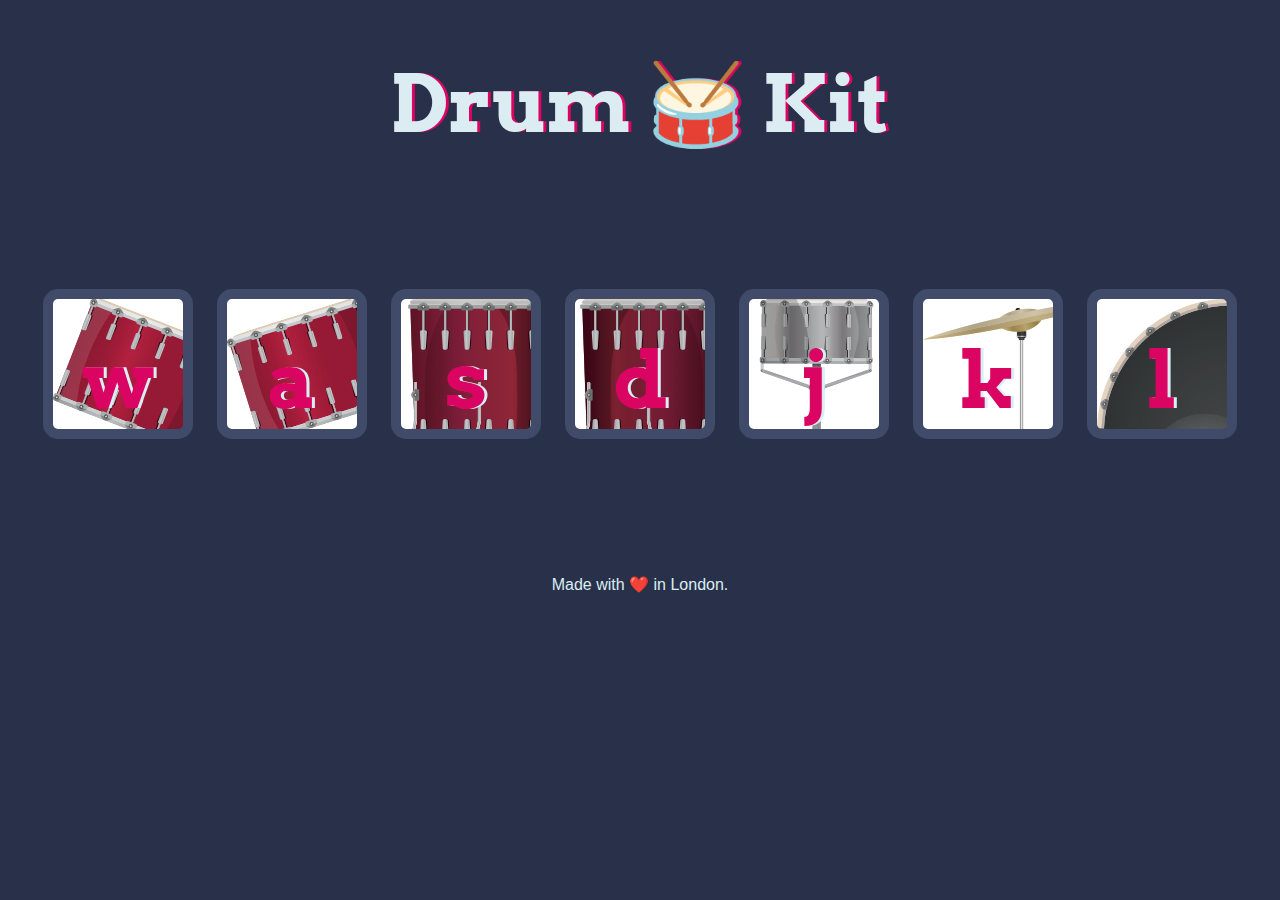
==== Drum/index.html @ f677afc7 "Add files via upload" ====
<!DOCTYPE html>
<html lang="en" dir="ltr">

<head>
  <meta charset="utf-8">
  <title>Drum Kit</title>
  <link rel="stylesheet" href="styles.css">
  <link href="https://fonts.googleapis.com/css?family=Arvo" rel="stylesheet">
</head>

<body>

  <h1 id="title">Drum 🥁 Kit</h1>
  <div class="set">
    <button class="w drum">w</button>
    <button class="a drum">a</button>
    <button class="s drum">s</button>
    <button class="d drum">d</button>
    <button class="j drum">j</button>
    <button class="k drum">k</button>
    <button class="l drum">l</button>
  </div>


  <footer>
    Made with ❤️ in London.
  </footer>
  <script src="index.js"></script>
</body>

</html>
---- Drum/styles.css ----
body {
  text-align: center;
  background-color: #283149;
}

h1 {
  font-size: 5rem;
  color: #DBEDF3;
  font-family: "Arvo", cursive;
  text-shadow: 3px 0 #DA0463;

}

footer {
  color: #DBEDF3;
  font-family: sans-serif;
}

.w {
      background-image: url("images/tom1.png");
}

.a {
      background-image: url("images/tom2.png");
}

.s {
      background-image: url("images/tom3.png");
}

.d {
      background-image: url("images/tom4.png");
}

.j {
      background-image: url("images/snare.png");
}

.k {
      background-image: url("images/crash.png");
}

.l {
      background-image: url("images/kick.png");
}

.set {
  margin: 10% auto;
}

.game-over {
  background-color: red;
  opacity: 0.8;
}

.pressed {
  box-shadow: 0 3px 4px 0 #DBEDF3;
  opacity: 0.5;
}

.red {
  color: red;
}

.drum {
  outline: none;
  border: 10px solid #404B69;
  font-size: 5rem;
  font-family: 'Arvo', cursive;
  line-height: 2;
  font-weight: 900;
  color: #DA0463;
  text-shadow: 3px 0 #DBEDF3;
  border-radius: 15px;
  display: inline-block;
  width: 150px;
  height: 150px;
  text-align: center;
  margin: 10px;
  background-color: white;
}
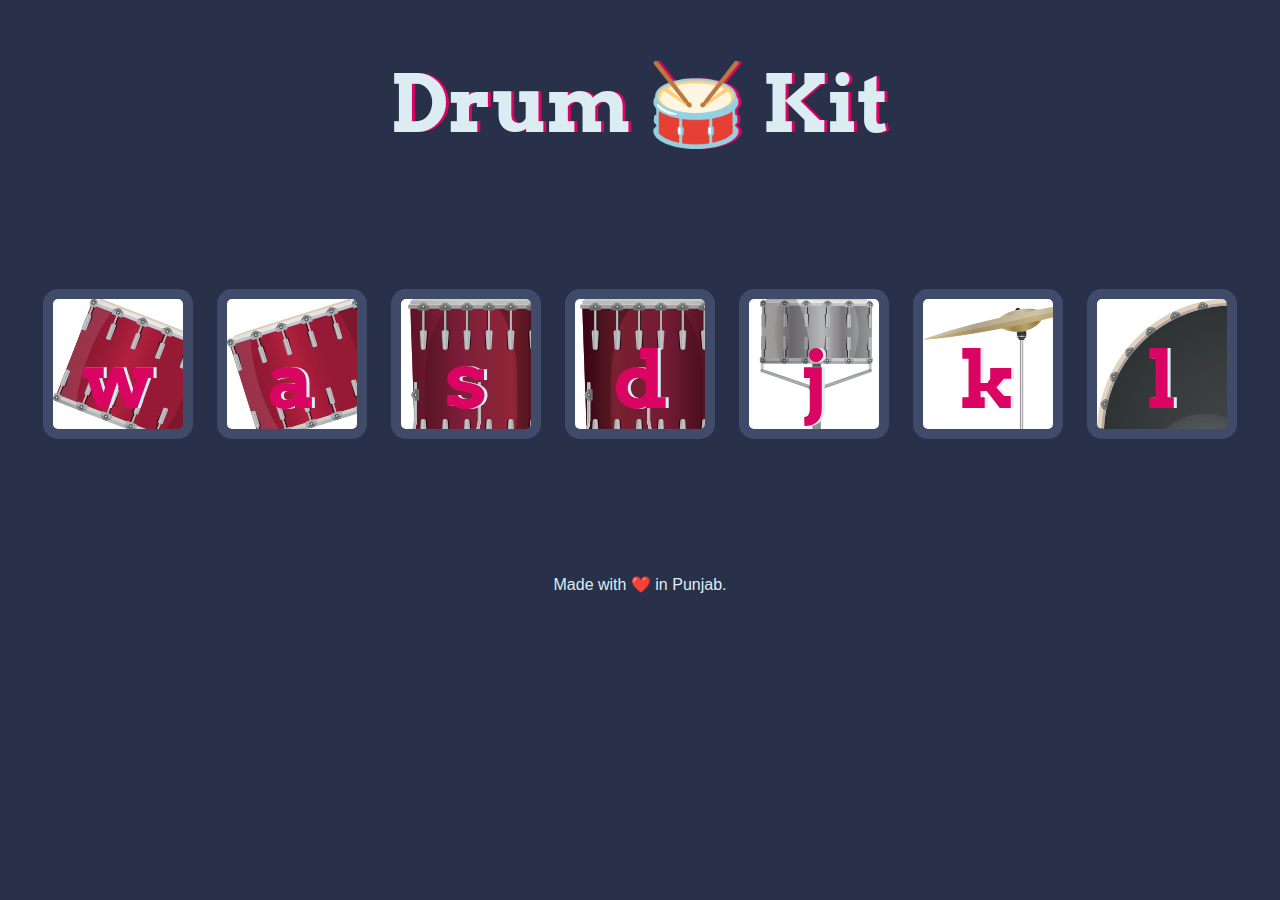
==== commit 7785ed71: "Update index.html" ====
--- a/Drum/index.html
+++ b/Drum/index.html
@@ -23,7 +23,7 @@
 
 
   <footer>
-    Made with ❤️ in London.
+    Made with ❤️ in Punjab.
   </footer>
   <script src="index.js"></script>
 </body>
